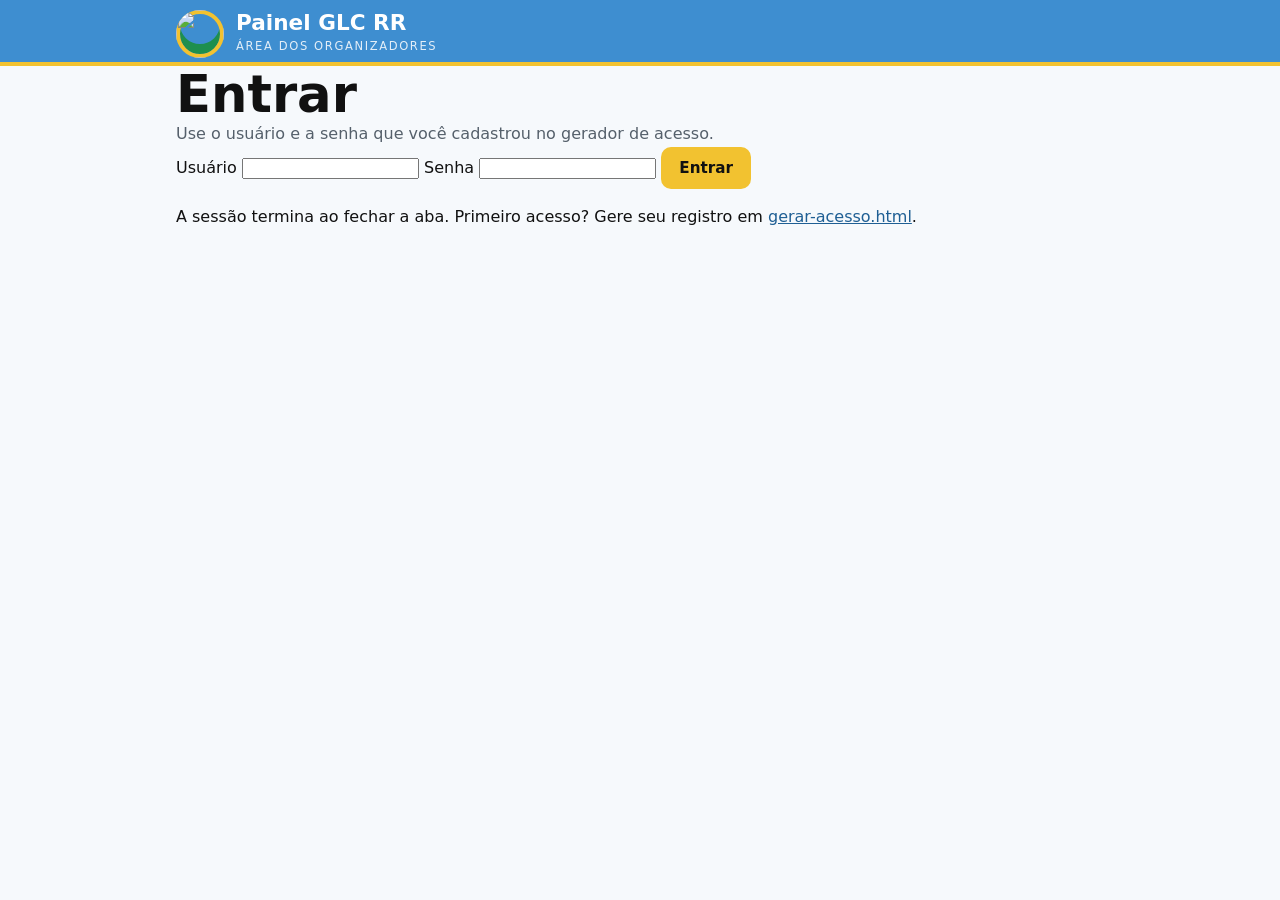
==== admin/index.html @ f910fe3c "Centraliza a grade de patrocinadores no Início Co-Authored-By: Claude Opus 5.5 <noreply@anthropic.co" ====
<!DOCTYPE html>
<html lang="pt-BR">
<head>
  <meta charset="UTF-8">
  <meta name="viewport" content="width=device-width, initial-scale=1, viewport-fit=cover">
  <meta name="robots" content="noindex, nofollow">
  <meta name="referrer" content="no-referrer">
  <meta http-equiv="Content-Security-Policy" content="default-src 'self'; script-src 'self'; style-src 'self' https://fonts.googleapis.com; font-src https://fonts.gstatic.com; img-src 'self' data: blob: https://assets.tcgdex.net https://images.pokemontcg.io; connect-src 'self' https://api.github.com https://api.tcgdex.net; base-uri 'none'; form-action 'none'; object-src 'none'">
  <title>Painel GLC RR</title>
  <meta name="theme-color" content="#12263A">
  <link rel="icon" type="image/png" href="../assets/icons/GLCRR-logo.png">
  <link rel="preconnect" href="https://fonts.googleapis.com">
  <link rel="preconnect" href="https://fonts.gstatic.com" crossorigin>
  <link rel="stylesheet" href="https://fonts.googleapis.com/css2?family=Baloo+2:wght@600;800&family=Nunito+Sans:wght@400;600;800&family=JetBrains+Mono:wght@500&display=swap">
  <link rel="stylesheet" href="../assets/css/style.css?v=20261117.1">
  <link rel="stylesheet" href="admin.css?v=20261117.1">
</head>
<body class="adm">
  <header class="adm-head">
    <div class="wrap adm-bar">
      <a class="brand" href="#inicio">
        <span class="logo logo-top"><span class="badge" aria-hidden="true"></span><img src="../assets/icons/GLCRR-logo.png" alt=""></span>
        <div><b>Painel GLC RR</b><small>Área dos organizadores</small></div>
      </a>
      <div class="adm-sessao" id="sessao" hidden>
        <span class="adm-quem" id="quem"></span>
        <button class="btn btn-sm adm-sair" type="button" id="sair">Sair</button>
      </div>
    </div>
    <nav class="wrap adm-nav" id="nav" aria-label="Seções do painel" hidden></nav>
  </header>

  <main class="wrap adm-main" id="tela">
    <section class="adm-login" id="tela-login" aria-labelledby="titulo-login">
      <h1 id="titulo-login">Entrar</h1>
      <p class="lead">Use o usuário e a senha que você cadastrou no gerador de acesso.</p>
      <form class="adm-form" id="form-login" novalidate>
        <label class="campo">
          <span>Usuário</span>
          <input name="usuario" autocomplete="username" autocapitalize="none" spellcheck="false" required>
        </label>
        <label class="campo">
          <span>Senha</span>
          <input name="senha" type="password" autocomplete="current-password" required>
        </label>
        <button class="btn btn-ouro adm-btn" type="submit">Entrar</button>
        <p class="adm-msg" id="msg-login" role="status" aria-live="polite"></p>
      </form>
      <p class="adm-nota">A sessão termina ao fechar a aba. Primeiro acesso? Gere seu registro em <a href="gerar-acesso.html">gerar-acesso.html</a>.</p>
    </section>
  </main>

  <noscript><p class="wrap">O painel precisa de JavaScript ativado.</p></noscript>

  <script src="../assets/js/data.js?v=20261117.1"></script>
  <script src="cripto.js?v=20261117.1"></script>
  <script src="github.js?v=20261117.1"></script>
  <script src="imagens.js?v=20261117.1"></script>
  <script src="regras-jogadores.js?v=20261117.1"></script>
  <script src="regras-eventos.js?v=20261117.1"></script>
  <script src="tela-jogadores.js?v=20261117.1"></script>
  <script src="tela-eventos.js?v=20261117.1"></script>
  <script src="regras-suico.js?v=20261117.1"></script>
  <script src="regras-cartas.js?v=20261117.1"></script>
  <script src="editor-cartas.js?v=20261117.1"></script>
  <script src="tela-resultados.js?v=20261117.1"></script>
  <script src="tela-suico.js?v=20261117.1"></script>
  <script src="admin.js?v=20261117.1"></script>
</body>
</html>
---- assets/css/style.css ----
/* Liga GLC Roraima — estilos v2
   Layout: Início em tela cheia (texto, botões do menu abaixo); páginas internas com cabeçalho fixo e coluna única de até 960px. A troca de seção desliza na ordem do menu. */
:root{
  --ouro:#F2C230; --ceu:#3E8ED0; --verde:#1E8F4E; --vermelho:#D62828;
  --bg:#F6F9FC; --surface:#FFFFFF; --fg:#111111; --muted:#55606B; --line:#DCE4EC;
  --ceu-ink:#1F5F94; --verde-ink:#166B3A; --chip:#EAF2FA; --shadow:0 18px 40px rgba(20,50,80,.14);
  --prata:#C9D3DC; --bronze:#D9A066; --veu:rgba(8,16,26,.55);
  --f-display:"Baloo 2", "Trebuchet MS", system-ui, sans-serif;
  --f-body:"Nunito Sans", system-ui, -apple-system, "Segoe UI", sans-serif;
  --f-mono:"JetBrains Mono", ui-monospace, Menlo, monospace;
  --r:14px; --slide:.5s; --ease:cubic-bezier(.22,.7,.18,1);
}
@media (prefers-color-scheme: dark){:root:not([data-theme="light"]){
  --bg:#0E1620; --surface:#16212D; --fg:#EEF3F8; --muted:#9AA8B6; --line:#263544;
  --ceu-ink:#8CC3F0; --verde-ink:#6FD39B; --chip:#1C2B3A; --shadow:0 18px 40px rgba(0,0,0,.45); color-scheme:dark}}
:root[data-theme="dark"]{
  --bg:#0E1620; --surface:#16212D; --fg:#EEF3F8; --muted:#9AA8B6; --line:#263544;
  --ceu-ink:#8CC3F0; --verde-ink:#6FD39B; --chip:#1C2B3A; --shadow:0 18px 40px rgba(0,0,0,.45); color-scheme:dark}
@media (prefers-reduced-motion:reduce){:root{--slide:0s}}

/* Reset mínimo */
html{-webkit-text-size-adjust:100%}
body{margin:0}
img{max-width:100%}
[hidden]{display:none!important}

*{box-sizing:border-box}
body{background:var(--bg);color:var(--fg);font-family:var(--f-body);font-size:16px;line-height:1.55;overflow-x:hidden}
body::before{content:"";position:fixed;inset:0 0 auto;height:env(safe-area-inset-top,0px);z-index:10;background:var(--ceu)}
a{color:var(--ceu-ink)}
:focus-visible{outline:3px solid var(--ouro);outline-offset:2px;border-radius:6px}
.wrap{max-width:960px;margin:0 auto;padding-left:max(16px,env(safe-area-inset-left,0px));padding-right:max(16px,env(safe-area-inset-right,0px))}

/* Cabeçalho das páginas internas */
header{position:sticky;top:env(safe-area-inset-top,0px);z-index:5;background:var(--ceu);color:#fff;border-bottom:4px solid var(--ouro);
  transition:transform var(--slide) var(--ease)}
body.is-home header{position:fixed;left:0;right:0;transform:translateY(-110%)}
.brand{display:flex;align-items:center;gap:12px;padding-block:12px 6px;color:#fff;text-decoration:none}
.badge{width:40px;height:40px;border-radius:50%;flex:none;background:var(--ceu);border:4px solid var(--ouro);box-shadow:inset 0 -10px 0 var(--verde)}
/* Logo: se a imagem não carregar, o escudo desenhado em CSS aparece no lugar */
.logo{position:relative;display:block;flex:none;border-radius:50%}
.logo .badge{position:absolute;inset:0;width:auto;height:auto;display:block}
.logo img{position:absolute;inset:0;width:100%;height:100%;object-fit:contain;border-radius:50%}
.logo-top{width:48px;height:48px;margin-block:-4px}
.logo-home{filter:drop-shadow(0 10px 18px rgba(20,50,80,.18))}
.logo-home .badge{border-width:8px;box-shadow:inset 0 -28px 0 var(--verde)}
.brand b{font-family:var(--f-display);font-size:1.35rem;line-height:1}
.brand small{display:block;font-size:.72rem;letter-spacing:.14em;text-transform:uppercase;opacity:.85}
.topnav{position:relative;display:flex;gap:4px;overflow-x:auto;scrollbar-width:none;padding-block:4px 10px}
.topnav::-webkit-scrollbar{display:none}
.topnav a{position:relative;z-index:1;flex:none;color:#fff;text-decoration:none;font-weight:800;font-size:.9rem;padding:7px 12px;border-radius:999px;
  transition:color .25s, transform .2s}
.topnav a:hover{transform:translateY(-2px)}
.topnav a.is-ind{color:#111}
/* Pílula que desliza até o item ativo ou sob o mouse */
.topnav .ind{position:absolute;z-index:0;top:4px;left:0;height:calc(100% - 14px);border-radius:999px;background:var(--ouro);
  box-shadow:0 4px 12px rgba(0,0,0,.18);transition:transform .35s var(--ease), width .35s var(--ease)}
@media (prefers-reduced-motion:reduce){.topnav .ind,.topnav a{transition:none}}

/* Palco do slide */
.stage{position:relative;overflow-x:clip}
.view{transition:transform var(--slide) var(--ease), opacity var(--slide) var(--ease);will-change:transform}
.view.leaving{position:absolute;top:0;left:0;width:100%;pointer-events:none}

.page{display:grid;gap:22px;padding-block:28px 48px}
h1,h2,h3{font-family:var(--f-display);line-height:1.1;text-wrap:balance;margin:0}
h1{font-size:clamp(2rem,7vw,3.2rem)}
h2{font-size:1.6rem}
h3{font-size:1.15rem}
.lead{color:var(--muted);max-width:62ch;margin:0}
.muted{color:var(--muted)}
.eyebrow{font-size:.74rem;font-weight:800;letter-spacing:.16em;text-transform:uppercase;color:var(--verde-ink)}

/* ---------- Início ---------- */
.home{min-height:calc(100dvh - env(safe-area-inset-top,0px) - env(safe-area-inset-bottom,0px));display:grid;align-content:center;gap:clamp(28px,5vh,48px);
  max-width:1120px;margin:0 auto;padding-block:24px 32px;padding-left:max(16px,env(safe-area-inset-left,0px));padding-right:max(16px,env(safe-area-inset-right,0px))}
.home > *{min-width:0}
.home-top{display:grid;gap:24px;align-items:center}
.home-side{display:grid;gap:18px;min-width:0}
.home-side h1{font-size:clamp(2.2rem,5vw,3.6rem);line-height:.98}
.home-side h1 em{font-style:normal;color:var(--verde-ink);display:block}
.home-side .lead{font-size:1.05rem;max-width:42ch}
/* Logo com a mesma altura do título: --logo-h vem de ajustarLogoHome() (main.js); o padrão é a altura de 2 linhas do h1 */
.home-titulo{--logo-h:calc(2 * .98 * clamp(2.2rem,5vw,3.6rem));min-width:0;display:grid;grid-template-columns:minmax(0,1fr) auto;gap:18px 16px;align-items:center}
.home-titulo .eyebrow{grid-column:1 / -1}
.home-titulo h1{grid-column:1;min-width:0}
.home-titulo .logo-home{--lado:min(var(--logo-h),32vw);width:var(--lado);height:var(--lado);grid-column:2;grid-row:2}
.home-titulo .lead{grid-column:1 / -1}
.home-redes{display:flex;flex-wrap:wrap;justify-content:center;gap:10px}
@media (max-width:520px){
  .home-titulo{gap:12px}
  .home-redes{flex-wrap:nowrap;gap:8px}
  .home-redes .btn{flex:1 1 0;min-width:0;justify-content:center;gap:6px;padding:10px 6px;font-size:clamp(.72rem,3.6vw,.84rem);white-space:nowrap}
}

/* Patrocinadores do Início: placa clara nos dois modos, para as logos (feitas para fundo branco) não destoarem */
.patrocinadores{display:grid;gap:12px;justify-items:center}
.patro-titulo{margin:0;font-family:var(--f-display);font-size:.78rem;font-weight:800;letter-spacing:.16em;text-transform:uppercase;color:var(--muted)}
.patro-lista{list-style:none;margin:0;padding:0;width:100%;max-width:880px;display:flex;flex-wrap:wrap;justify-content:center;gap:10px}
.patro-lista>li{flex:0 0 calc((100% - 10px)/2);min-width:0}
.patro{display:grid;place-items:center;height:84px;padding:10px 14px;border-radius:var(--r);background:#fff;border:1px solid var(--line);
  text-decoration:none;transition:translate .25s var(--ease), box-shadow .25s}
.patro img{display:block;width:100%;height:64px;object-fit:contain}
.patro-nome{font-family:var(--f-display);font-weight:800;font-size:1.15rem;line-height:1.1;color:#12263A;text-align:center}
.patro:hover,.patro:focus-visible{translate:0 -3px;box-shadow:var(--shadow)}
.patro:focus-visible{outline:3px solid var(--ceu);outline-offset:2px}
@media (min-width:640px){.patro-lista>li{flex-basis:calc((100% - 30px)/4)}.patro{height:96px}.patro img{height:76px}}
@media (prefers-reduced-motion:reduce){.patro{transition:none}}

/* Botões do menu do Início */
.float-menu{display:grid;grid-template-columns:repeat(2,minmax(0,1fr));gap:14px;padding-block:8px}
.float-menu a{--d:0s;position:relative;display:grid;justify-items:center;gap:8px;padding:16px 10px 14px;border-radius:18px;
  background:var(--surface);border:1px solid var(--line);box-shadow:var(--shadow);color:var(--fg);text-decoration:none;font-weight:800;text-align:center;
  animation:entra .6s var(--ease) both;animation-delay:var(--d);
  transition:background .25s, color .25s, box-shadow .25s, border-color .25s}
/* Entrada em sequência (sem style= no HTML, por causa da CSP) */
.float-menu a:nth-child(2){--d:.08s}.float-menu a:nth-child(3){--d:.16s}.float-menu a:nth-child(4){--d:.24s}.float-menu a:nth-child(5){--d:.32s}
/* Número ímpar de botões no celular: o último ocupa a linha inteira */
.float-menu a:last-child:nth-child(odd){grid-column:1 / -1}
.float-menu a .ic{width:46px;height:46px;border-radius:14px;display:grid;place-items:center;background:var(--chip);color:var(--ceu-ink);
  transition:transform .35s var(--ease), background .25s, color .25s}
.float-menu a .ic svg{width:24px;height:24px}
.float-menu a:hover,.float-menu a:focus-visible{background:var(--ceu);border-color:var(--ceu);color:#fff;
  box-shadow:0 22px 44px rgba(62,142,208,.35)}
.float-menu a:hover .ic,.float-menu a:focus-visible .ic{background:var(--ouro);color:#111;transform:rotate(-8deg) scale(1.12)}
.float-menu a:active{scale:.97}
@keyframes entra{from{opacity:0;transform:translateY(24px)}to{opacity:1;transform:translateY(0)}}
@media (prefers-reduced-motion:reduce){.float-menu a{animation:none}}
/* PC: todos os botões numa linha, qualquer que seja o número de seções */
@media (min-width:640px){.float-menu{grid-template-columns:none;grid-auto-flow:column;grid-auto-columns:minmax(0,1fr)}.float-menu a:last-child:nth-child(odd){grid-column:auto}}
.btn{display:inline-flex;align-items:center;gap:8px;font-weight:800;text-decoration:none;padding:10px 16px;border-radius:10px;border:2px solid transparent;font-size:.95rem;width:fit-content}
.btn-ouro{background:var(--ouro);color:#111}
.btn-verm{background:var(--vermelho);color:#fff}
.btn-line{border-color:var(--line);color:var(--fg);background:transparent}
.btn svg{width:18px;height:18px}
.btn-ceu{background:var(--ceu);color:#fff;cursor:pointer}
.btn-sm{padding:6px 11px;font-size:.82rem;border-radius:8px}
button.btn{font-family:inherit;cursor:pointer}

.float-menu a{translate:0 0;transition:background .25s, color .25s, box-shadow .25s, border-color .25s, translate .3s var(--ease)}
.float-menu a:hover,.float-menu a:focus-visible{translate:0 -6px}

@media (min-width:760px){
  /* PC: o logo acompanha o bloco inteiro (linha de cima, título e texto de apresentação) */
  .home-titulo{--logo-h:calc(2 * .98 * clamp(2.2rem,5vw,3.6rem) + 36px)}
  .home-titulo .eyebrow{grid-column:1;grid-row:1}
  .home-titulo .lead{grid-column:1;grid-row:3}
  .home-titulo .logo-home{grid-row:1 / span 3}
  .home{padding-left:max(32px,env(safe-area-inset-left,0px));padding-right:max(32px,env(safe-area-inset-right,0px))}
}

/* ---------- Páginas internas ---------- */
.list{display:grid;gap:12px}
.ev{display:grid;grid-template-columns:auto 1fr;gap:14px;align-items:start;padding:14px;background:var(--surface);border:1px solid var(--line);border-radius:var(--r)}
.date{width:62px;text-align:center;border-radius:10px;background:var(--chip);padding:6px 0;font-family:var(--f-display);line-height:1}
.date b{display:block;font-size:1.6rem}
.date span{font-size:.75rem;text-transform:uppercase;letter-spacing:.08em;color:var(--muted)}
.ev-body{min-width:0;display:grid;gap:6px}
.meta{display:flex;flex-wrap:wrap;gap:4px 14px;font-size:.88rem;color:var(--muted)}
.meta strong{color:var(--fg);font-weight:600}
.pills{display:flex;flex-wrap:wrap;gap:6px}
.pill{font-size:.72rem;font-weight:800;padding:3px 9px;border-radius:999px;background:var(--chip);color:var(--ceu-ink)}
.pill.enc{color:var(--muted)}
.pill.abertas{background:var(--verde);color:#fff}
.pill.warn{background:transparent;border:1px dashed var(--vermelho);color:var(--vermelho)}
.actions{display:flex;flex-wrap:wrap;gap:8px;margin-top:4px}
.actions .btn{padding:7px 12px;font-size:.85rem}
.group-title{display:flex;align-items:center;gap:8px;font-size:.8rem;font-weight:800;letter-spacing:.12em;text-transform:uppercase;color:var(--muted)}
.group-title::before{content:"";width:10px;height:10px;border-radius:50%;background:var(--verde)}
.group-title.past::before{background:var(--muted)}
.empty{padding:22px;border:2px dashed var(--line);border-radius:var(--r);color:var(--muted);display:grid;gap:6px}
.empty b{color:var(--fg)}
.table-box{overflow-x:auto;border:1px solid var(--line);border-radius:var(--r);background:var(--surface)}
table{border-collapse:collapse;width:100%;font-variant-numeric:tabular-nums;font-size:.92rem}
th,td{padding:10px 12px;text-align:left;border-bottom:1px solid var(--line);white-space:nowrap}
th{font-size:.72rem;letter-spacing:.1em;text-transform:uppercase;color:var(--muted)}
tr:last-child td{border-bottom:0}
.rules{display:grid;gap:10px;grid-template-columns:repeat(auto-fit,minmax(220px,1fr))}
.rule{padding:16px;background:var(--surface);border:1px solid var(--line);border-radius:var(--r);display:grid;gap:4px}
.rule .k{font-family:var(--f-mono);font-size:1.4rem;color:var(--ceu-ink)}
.rule p{margin:0;color:var(--muted);font-size:.92rem}

/* ---------- Pop-up de resultados e decklist ---------- */
body.modal-aberto{overflow:hidden}
.modal{position:fixed;inset:0;z-index:50;display:grid;place-items:center;
  padding:max(16px,env(safe-area-inset-top,0px)) max(16px,env(safe-area-inset-right,0px)) max(16px,env(safe-area-inset-bottom,0px)) max(16px,env(safe-area-inset-left,0px))}
.modal-bg{position:absolute;inset:0;background:var(--veu);backdrop-filter:blur(3px);opacity:0;transition:opacity .3s ease}
.modal-panel{position:relative;width:min(640px,100%);max-height:min(86dvh,780px);overflow:auto;overscroll-behavior:contain;
  background:var(--surface);color:var(--fg);border-radius:20px;box-shadow:0 30px 80px rgba(0,0,0,.35);padding:22px;
  opacity:0;transform:translateY(28px) scale(.96);transition:opacity .3s var(--ease),transform .45s var(--ease)}
.modal.open .modal-bg{opacity:1}
.modal.open .modal-panel{opacity:1;transform:none}
.modal-close{position:absolute;top:12px;right:12px;width:38px;height:38px;border-radius:50%;border:0;background:var(--chip);color:var(--fg);
  font-size:1.5rem;line-height:1;cursor:pointer;transition:transform .2s,background .2s}
.modal-close:hover{transform:rotate(90deg);background:var(--line)}
.modal-body{display:grid;gap:14px;padding-right:34px;transition:opacity .16s ease,transform .16s ease}
.modal-body.troca{opacity:0;transform:translateX(-10px)}
@media (prefers-reduced-motion:reduce){.modal-bg,.modal-panel,.modal-body{transition:none}}
.podio{display:grid;gap:8px;list-style:none;margin:0;padding:0}
.podio li{display:grid;grid-template-columns:auto 1fr auto;align-items:center;gap:12px;padding:10px 12px;border:1px solid var(--line);border-radius:12px}
.pos{width:40px;height:40px;border-radius:50%;display:grid;place-items:center;font-family:var(--f-display);font-weight:800;background:var(--chip);color:var(--fg)}
.pos.p1{background:var(--ouro);color:#111}
.pos.p2{background:var(--prata);color:#111}
.pos.p3{background:var(--bronze);color:#111}
.quem{min-width:0;display:grid}
.quem b{overflow-wrap:anywhere}
.quem small{color:var(--muted);font-variant-numeric:tabular-nums}
.acoes{display:flex;gap:6px;flex-wrap:wrap;justify-content:flex-end}
@media (max-width:480px){.podio li{grid-template-columns:auto 1fr}.acoes{grid-column:1/-1;justify-content:flex-start}}
.deck-img{display:block;width:100%;border-radius:12px;border:1px solid var(--line);background:var(--chip)}
.deck-reserva{max-width:360px;margin:0 auto}

/* Ícone do tipo do deck com tooltip (mouse, teclado e toque) */
.tipo-ic{position:relative;display:inline-flex;flex:none;vertical-align:middle;border-radius:6px;cursor:help;outline-offset:2px}
.tipo-ic img{display:block;width:22px;height:22px;border-radius:5px;box-shadow:0 0 0 1px var(--line)}
.tipo-ic::after,.tipo-ic::before{position:absolute;left:50%;opacity:0;pointer-events:none;transition:opacity .15s,transform .15s;z-index:6}
.tipo-ic::after{content:attr(data-tip);bottom:calc(100% + 8px);transform:translate(-50%,4px);background:var(--fg);color:var(--bg);
  font:800 .75rem/1 var(--f-body);padding:6px 9px;border-radius:8px;white-space:nowrap;box-shadow:0 6px 16px rgba(0,0,0,.2)}
.tipo-ic::before{content:"";bottom:calc(100% + 3px);transform:translate(-50%,4px);border:5px solid transparent;border-top-color:var(--fg);border-bottom:0}
.tipo-ic:hover::after,.tipo-ic:hover::before,.tipo-ic:focus::after,.tipo-ic:focus::before{opacity:1;transform:translate(-50%,0)}
@media (prefers-reduced-motion:reduce){.tipo-ic::after,.tipo-ic::before{transition:none}}
.tipo-linha{display:inline-flex;align-items:center;gap:6px;margin:0}
.tipo-linha .tipo-nome{font-weight:600}
.quem-nome{display:flex;align-items:center;gap:8px;min-width:0}
.quem-nome b{overflow-wrap:anywhere}
.deck-txt{white-space:pre-wrap;margin:0;font-family:var(--f-mono);font-size:.85rem;padding:12px;border-radius:10px;background:var(--chip)}
/* Lista montada no painel: grade de cartas com a quantidade (3 por linha no celular, 5 no computador) */
.deck-grupo{display:grid;gap:8px}
.deck-grupo h3{margin:0;font-size:1.05rem;display:flex;align-items:center;gap:8px}
.deck-grupo h3 span{font-family:var(--f-mono);font-size:.8rem;padding:1px 9px;border-radius:999px;background:var(--chip)}
.deck-cartas{list-style:none;margin:0;padding:0;display:grid;grid-template-columns:repeat(3,minmax(0,1fr));gap:8px}
@media (min-width:520px){.deck-cartas{grid-template-columns:repeat(5,minmax(0,1fr))}}
.carta{position:relative;padding-bottom:12px}
.carta a{display:block;border-radius:6px}
.carta img{display:block;width:100%;height:auto;aspect-ratio:63/88;object-fit:cover;border-radius:6px;background:var(--chip)}
.carta-txt{display:grid;place-items:center;aspect-ratio:63/88;padding:8px;border-radius:6px;border:1px solid var(--line);background:var(--chip);
  font-weight:800;font-size:.78rem;line-height:1.2;text-align:center;overflow-wrap:anywhere}
.carta-qtd{position:absolute;left:50%;bottom:0;transform:translateX(-50%);min-width:30px;height:30px;padding:0 6px;display:grid;place-items:center;
  border-radius:999px;background:var(--ouro);color:#111;border:2px solid var(--surface);font-family:var(--f-display);font-weight:800;font-size:.95rem;line-height:1}
.deck-texto summary{cursor:pointer;font-weight:800;min-height:40px;display:flex;align-items:center}
.deck-texto .deck-txt{margin-top:6px}
.link-foto{font-weight:800;width:fit-content}
.link-voltar{background:none;border:0;padding:0;font:inherit;color:var(--ceu-ink);font-weight:800;cursor:pointer;width:fit-content;text-decoration:none}
.link-voltar:hover{text-decoration:underline}

/* ---------- Decks (Top 3 de todos os eventos; os cartões reaproveitam .podio) ---------- */
.filtros{display:flex;flex-wrap:wrap;gap:8px}
.chip-filtro{display:inline-flex;align-items:center;gap:6px;min-height:36px;padding:6px 12px;border-radius:999px;border:1px solid var(--line);
  background:var(--surface);color:var(--fg);font:800 .85rem/1 var(--f-body);cursor:pointer;transition:background .2s,border-color .2s,color .2s}
.chip-filtro img{width:18px;height:18px;border-radius:4px}
.chip-filtro:hover{border-color:var(--ceu)}
.chip-filtro[aria-pressed="true"]{background:var(--ceu);border-color:var(--ceu);color:#fff}
@media (prefers-reduced-motion:reduce){.chip-filtro{transition:none}}
.decks li{background:var(--surface)}
.decks-sec{display:grid;gap:12px}
/* Itens de grid não podem crescer além da tela por causa de tabela larga (a tabela rola dentro da .table-box) */
.page > *,.decks-sec > *{min-width:0}
/* Coluna do tipo fixa ao rolar a tabela no celular */
.tab-est th:first-child,.tab-est td:first-child{position:sticky;left:0;z-index:1;background:var(--surface)}
.resumo{margin:0;color:var(--muted)}
.resumo b{color:var(--fg);font-variant-numeric:tabular-nums}
.tab-est td:not(:first-child),.tab-est th:not(:first-child){text-align:right}
.nota{margin:0;font-size:.82rem;color:var(--muted);max-width:62ch}
/* No celular o cartão tem um botão só: ele fica à direita, sem ir para a linha de baixo como no pop-up */
@media (max-width:480px){.decks li{grid-template-columns:auto minmax(0,1fr) auto;gap:10px}.decks .acoes{grid-column:auto}}
@media (min-width:760px){.decks{grid-template-columns:repeat(2,minmax(0,1fr))}}

/* ---------- Jogadores e perfil ---------- */
.players{display:grid;gap:12px;grid-template-columns:repeat(auto-fill,minmax(210px,1fr))}
.player{display:grid;grid-template-columns:minmax(0,1fr) auto;gap:6px 14px;align-items:center;padding:16px;background:var(--surface);border:1px solid var(--line);border-radius:var(--r);
  text-decoration:none;color:var(--fg);transition:transform .25s var(--ease),box-shadow .25s,border-color .25s}
.player:hover,.player:focus-visible{transform:translateY(-4px);box-shadow:var(--shadow);border-color:var(--ceu)}
.player > b{font-size:1.1rem;grid-column:1;align-self:end}
.player > .mini{grid-column:1;align-self:start}
.player > .avatar{grid-column:2;grid-row:1 / span 2;width:56px;height:56px}
.avatar{width:48px;height:48px;border-radius:50%;display:grid;place-items:center;background:var(--ceu);color:#fff;
  font-family:var(--f-display);font-size:1.4rem;font-weight:800;border:3px solid var(--ouro)}
.avatar{overflow:hidden;flex:none}
.avatar img{width:100%;height:100%;object-fit:cover;display:block}
.mini{display:flex;flex-wrap:wrap;gap:4px 12px;font-size:.82rem;color:var(--muted)}
.mini b{color:var(--fg)}
.perfil-head{display:flex;align-items:center;gap:16px}
.perfil-head .avatar{width:76px;height:76px;font-size:2.2rem;flex:none}
.stats{display:grid;gap:10px;grid-template-columns:repeat(auto-fit,minmax(140px,1fr))}
.stat{padding:14px 16px;background:var(--surface);border:1px solid var(--line);border-radius:var(--r);display:grid;gap:6px}
.stat b{font-family:var(--f-display);font-size:1.8rem;line-height:1;font-variant-numeric:tabular-nums}
.stat span{font-size:.74rem;color:var(--muted);text-transform:uppercase;letter-spacing:.08em}
td a{font-weight:800}

footer{border-top:1px solid var(--line);padding-block:20px 28px;font-size:.82rem;color:var(--muted)}
footer p{margin:0 0 6px;max-width:70ch}
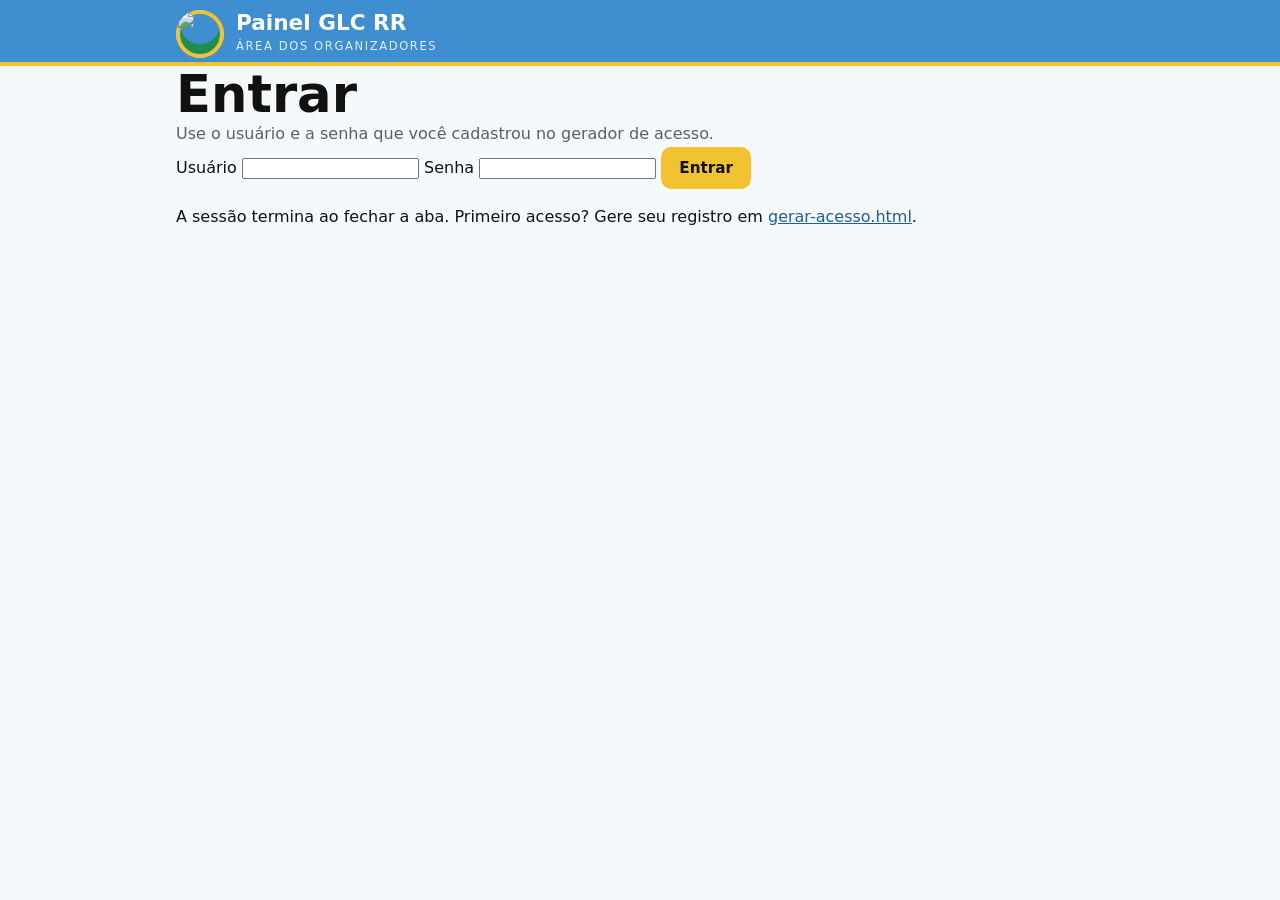
==== commit ad9e58c1: "Ranking: opção Total do jogador e sem o texto de apresentação Co-Authored-By: Claude Opus 5.5 <norep" ====
--- a/admin/index.html
+++ b/admin/index.html
@@ -12,8 +12,8 @@
   <link rel="preconnect" href="https://fonts.googleapis.com">
   <link rel="preconnect" href="https://fonts.gstatic.com" crossorigin>
   <link rel="stylesheet" href="https://fonts.googleapis.com/css2?family=Baloo+2:wght@600;800&family=Nunito+Sans:wght@400;600;800&family=JetBrains+Mono:wght@500&display=swap">
-  <link rel="stylesheet" href="../assets/css/style.css?v=20261117.1">
-  <link rel="stylesheet" href="admin.css?v=20261117.1">
+  <link rel="stylesheet" href="../assets/css/style.css?v=20261117.3">
+  <link rel="stylesheet" href="admin.css?v=20261117.3">
 </head>
 <body class="adm">
   <header class="adm-head">
@@ -52,19 +52,19 @@
 
   <noscript><p class="wrap">O painel precisa de JavaScript ativado.</p></noscript>
 
-  <script src="../assets/js/data.js?v=20261117.1"></script>
-  <script src="cripto.js?v=20261117.1"></script>
-  <script src="github.js?v=20261117.1"></script>
-  <script src="imagens.js?v=20261117.1"></script>
-  <script src="regras-jogadores.js?v=20261117.1"></script>
-  <script src="regras-eventos.js?v=20261117.1"></script>
-  <script src="tela-jogadores.js?v=20261117.1"></script>
-  <script src="tela-eventos.js?v=20261117.1"></script>
-  <script src="regras-suico.js?v=20261117.1"></script>
-  <script src="regras-cartas.js?v=20261117.1"></script>
-  <script src="editor-cartas.js?v=20261117.1"></script>
-  <script src="tela-resultados.js?v=20261117.1"></script>
-  <script src="tela-suico.js?v=20261117.1"></script>
-  <script src="admin.js?v=20261117.1"></script>
+  <script src="../assets/js/data.js?v=20261117.3"></script>
+  <script src="cripto.js?v=20261117.3"></script>
+  <script src="github.js?v=20261117.3"></script>
+  <script src="imagens.js?v=20261117.3"></script>
+  <script src="regras-jogadores.js?v=20261117.3"></script>
+  <script src="regras-eventos.js?v=20261117.3"></script>
+  <script src="tela-jogadores.js?v=20261117.3"></script>
+  <script src="tela-eventos.js?v=20261117.3"></script>
+  <script src="regras-suico.js?v=20261117.3"></script>
+  <script src="regras-cartas.js?v=20261117.3"></script>
+  <script src="editor-cartas.js?v=20261117.3"></script>
+  <script src="tela-resultados.js?v=20261117.3"></script>
+  <script src="tela-suico.js?v=20261117.3"></script>
+  <script src="admin.js?v=20261117.3"></script>
 </body>
 </html>
--- a/assets/css/style.css
+++ b/assets/css/style.css
@@ -289,3 +289,18 @@
 
 footer{border-top:1px solid var(--line);padding-block:20px 28px;font-size:.82rem;color:var(--muted)}
 footer p{margin:0 0 6px;max-width:70ch}
+
+/* Aba Ranking: pontuação (jogador e tipo alinhados à esquerda) e lista de 1º lugares por jogador */
+.ranking-conteudo{display:grid;gap:28px}
+.tab-ranking th:nth-child(2),.tab-ranking td:nth-child(2){text-align:left}
+.tab-ranking td{font-variant-numeric:tabular-nums}
+.titulos{list-style:none;margin:0;padding:0;display:grid;gap:8px}
+.titulos li{display:flex;flex-wrap:wrap;align-items:center;justify-content:space-between;gap:6px 14px;padding:10px 14px;border:1px solid var(--line);border-radius:14px;background:var(--surface)}
+.tit-quem{display:inline-flex;align-items:center;gap:8px;font-weight:700}
+.tit-quem b{display:inline-grid;place-items:center;min-width:26px;height:26px;padding:0 6px;border-radius:999px;background:var(--ouro);color:#1a1a1a;font-variant-numeric:tabular-nums}
+.tit-tipos{display:flex;flex-wrap:wrap;gap:10px 14px}
+/* Ícone do tipo com a quantidade de 1º lugares num selo no canto */
+.tit-tipo{position:relative;display:inline-flex}
+.tit-tipo .tipo-ic img{width:28px;height:28px}
+.tit-sem{display:inline-grid;place-items:center;width:28px;height:28px;border-radius:5px;box-shadow:0 0 0 1px var(--line);color:var(--muted);font-weight:700}
+.tit-n{position:absolute;right:-7px;bottom:-6px;min-width:17px;height:17px;padding:0 4px;border-radius:999px;background:var(--fg);color:var(--bg);font-size:.7rem;font-weight:800;line-height:17px;text-align:center;font-variant-numeric:tabular-nums;pointer-events:none}
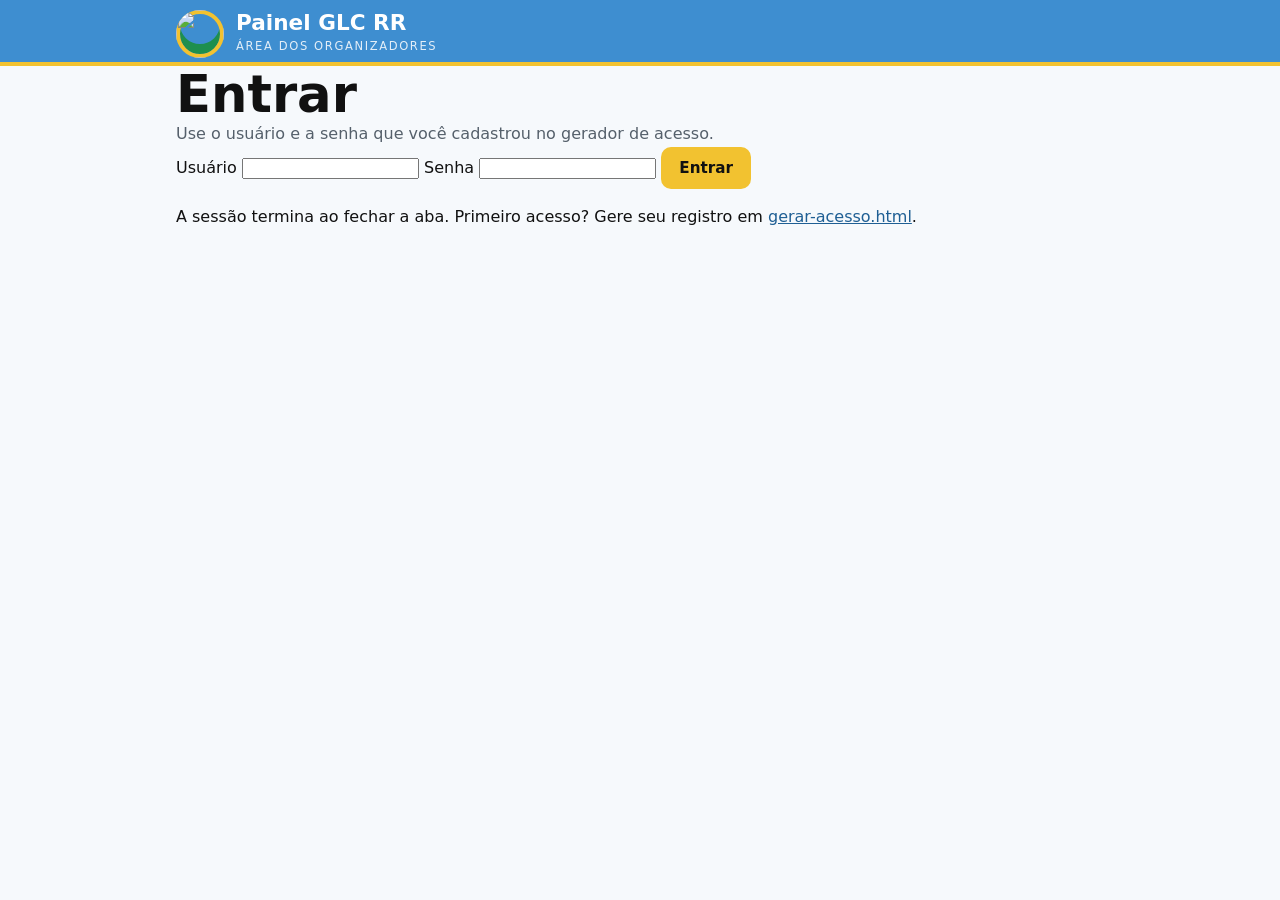
==== commit c6e9f2aa: "Regras 2027: texto do objetivo e Troféu Versátil Co-Authored-By: Claude Opus 5.5 <noreply@anthropic." ====
--- a/admin/index.html
+++ b/admin/index.html
@@ -12,8 +12,8 @@
   <link rel="preconnect" href="https://fonts.googleapis.com">
   <link rel="preconnect" href="https://fonts.gstatic.com" crossorigin>
   <link rel="stylesheet" href="https://fonts.googleapis.com/css2?family=Baloo+2:wght@600;800&family=Nunito+Sans:wght@400;600;800&family=JetBrains+Mono:wght@500&display=swap">
-  <link rel="stylesheet" href="../assets/css/style.css?v=20261117.3">
-  <link rel="stylesheet" href="admin.css?v=20261117.3">
+  <link rel="stylesheet" href="../assets/css/style.css?v=20261125.2">
+  <link rel="stylesheet" href="admin.css?v=20261125.2">
 </head>
 <body class="adm">
   <header class="adm-head">
@@ -52,19 +52,19 @@
 
   <noscript><p class="wrap">O painel precisa de JavaScript ativado.</p></noscript>
 
-  <script src="../assets/js/data.js?v=20261117.3"></script>
-  <script src="cripto.js?v=20261117.3"></script>
-  <script src="github.js?v=20261117.3"></script>
-  <script src="imagens.js?v=20261117.3"></script>
-  <script src="regras-jogadores.js?v=20261117.3"></script>
-  <script src="regras-eventos.js?v=20261117.3"></script>
-  <script src="tela-jogadores.js?v=20261117.3"></script>
-  <script src="tela-eventos.js?v=20261117.3"></script>
-  <script src="regras-suico.js?v=20261117.3"></script>
-  <script src="regras-cartas.js?v=20261117.3"></script>
-  <script src="editor-cartas.js?v=20261117.3"></script>
-  <script src="tela-resultados.js?v=20261117.3"></script>
-  <script src="tela-suico.js?v=20261117.3"></script>
-  <script src="admin.js?v=20261117.3"></script>
+  <script src="../assets/js/data.js?v=20261125.2"></script>
+  <script src="cripto.js?v=20261125.2"></script>
+  <script src="github.js?v=20261125.2"></script>
+  <script src="imagens.js?v=20261125.2"></script>
+  <script src="regras-jogadores.js?v=20261125.2"></script>
+  <script src="regras-eventos.js?v=20261125.2"></script>
+  <script src="tela-jogadores.js?v=20261125.2"></script>
+  <script src="tela-eventos.js?v=20261125.2"></script>
+  <script src="regras-suico.js?v=20261125.2"></script>
+  <script src="regras-cartas.js?v=20261125.2"></script>
+  <script src="editor-cartas.js?v=20261125.2"></script>
+  <script src="tela-resultados.js?v=20261125.2"></script>
+  <script src="tela-suico.js?v=20261125.2"></script>
+  <script src="admin.js?v=20261125.2"></script>
 </body>
 </html>
